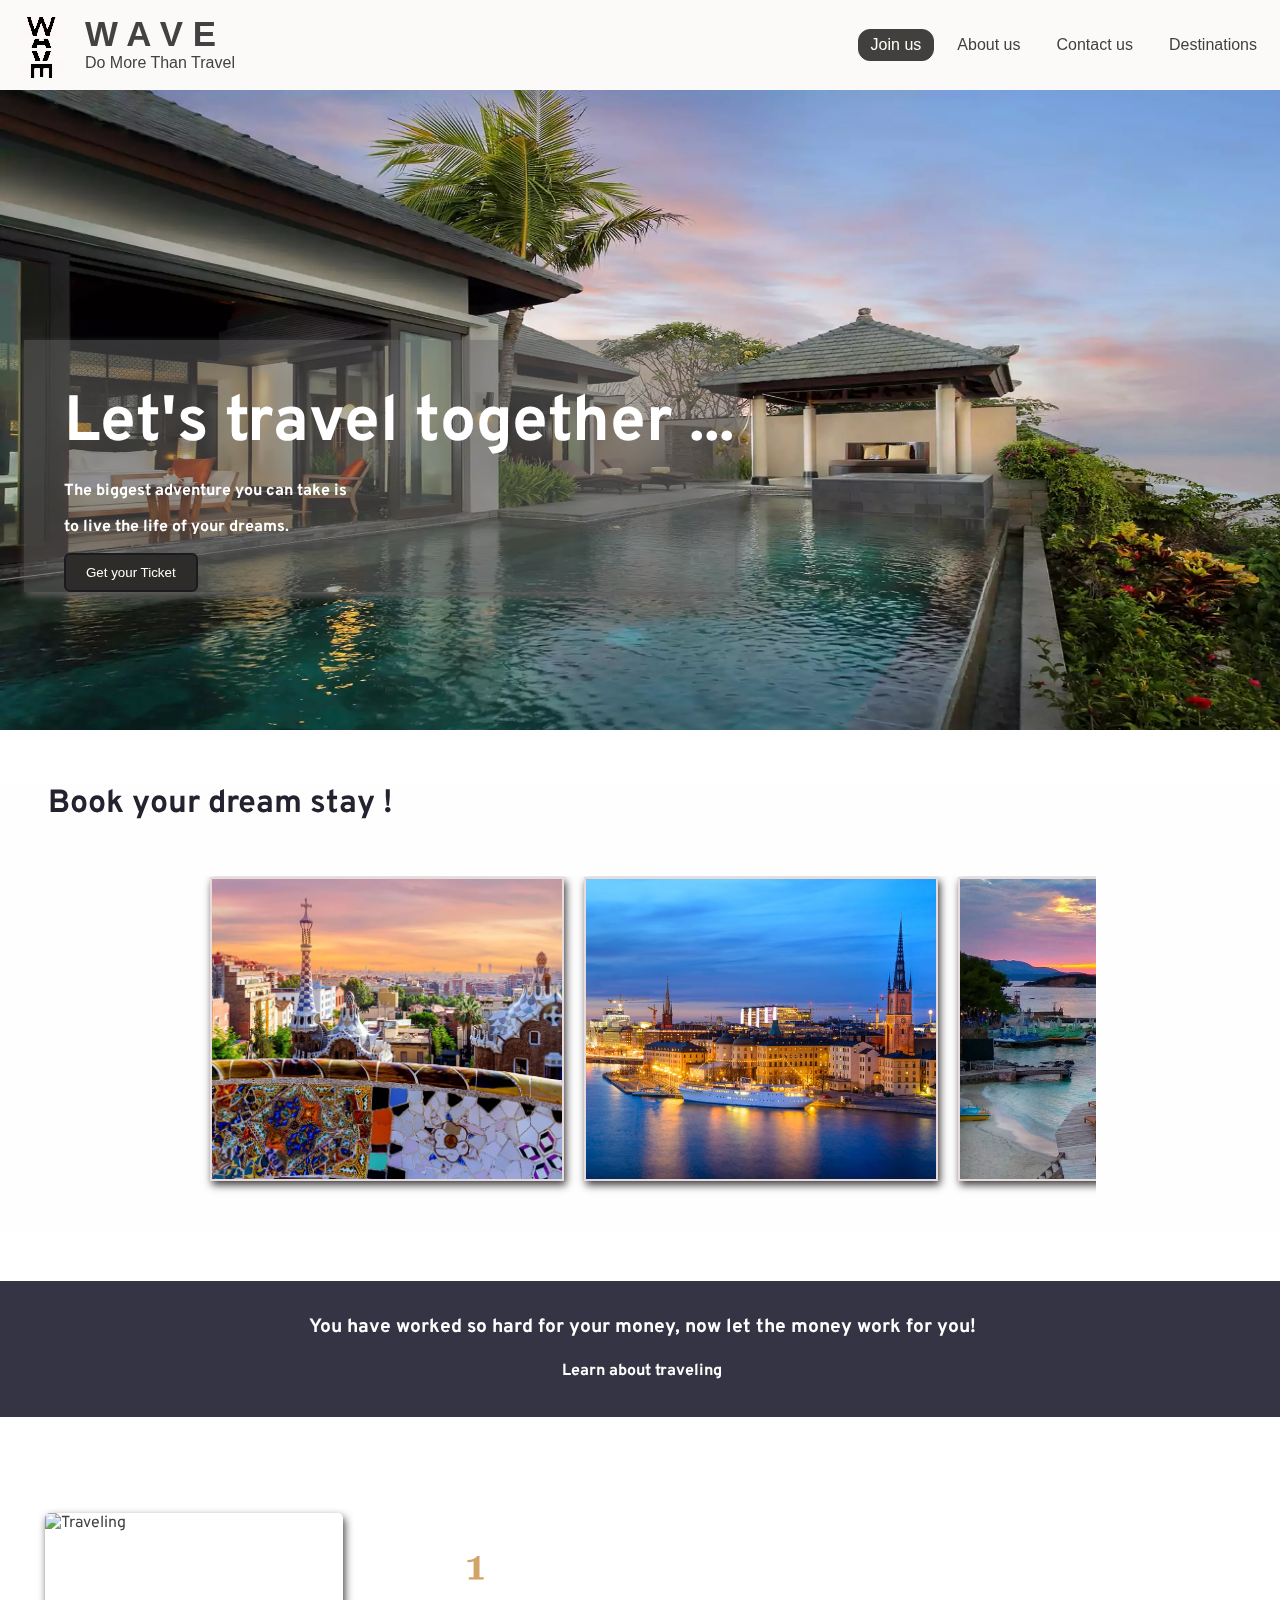
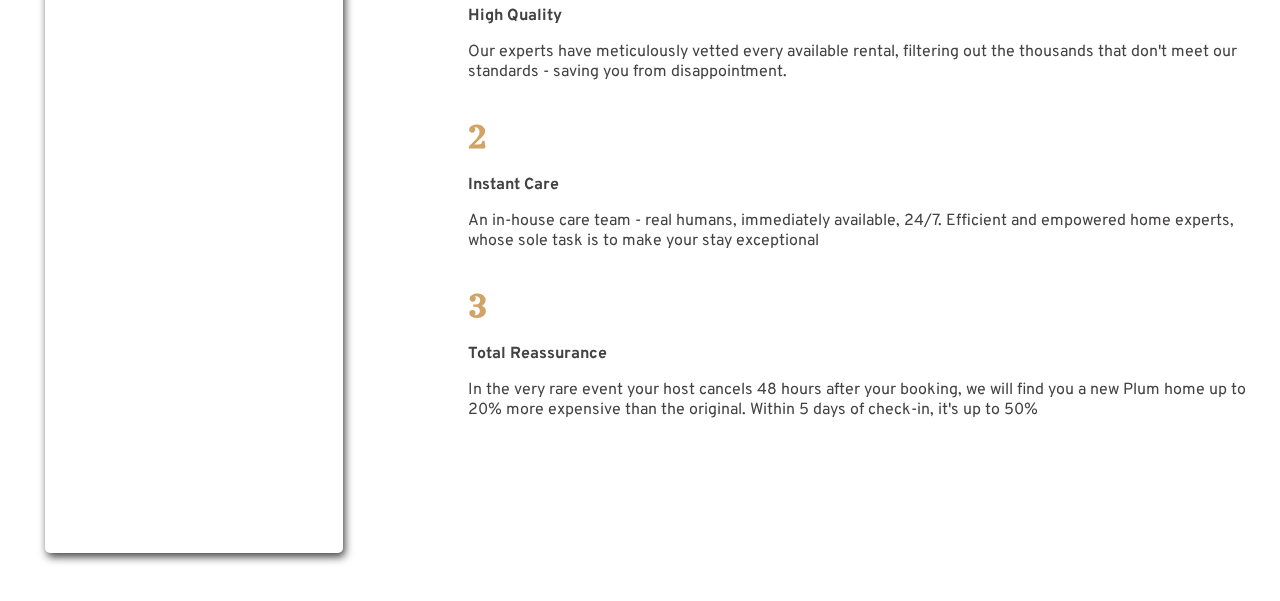
==== index.html @ 5fa5ee75 "added the fourth section in home page" ====
<!DOCTYPE html>
<html lang="en">

<head>
    <meta charset="UTF-8">
    <meta name="viewport" content="width=device-width, initial-scale=1.0">
    <link rel="preconnect" href="https://fonts.googleapis.com">
    <link rel="preconnect" href="https://fonts.gstatic.com" crossorigin>
    <link href="https://fonts.googleapis.com/css2?family=Great+Vibes&family=Overpass:wght@300&display=swap"
        rel="stylesheet">
    <link rel="preconnect" href="https://fonts.googleapis.com">
    <link rel="preconnect" href="https://fonts.gstatic.com" crossorigin>
    <link href="https://fonts.googleapis.com/css2?family=Croissant+One&display=swap" rel="stylesheet">
    <link rel="stylesheet" href="styles/shared.css">
    <link rel="stylesheet" href="styles/style.css">
    <link rel="stylesheet" href="styles/header.css">
    <script src="script/header.js" type="text/javascript"></script>
    <title>Travel</title>
</head>

<body>
    <header>
        <div class="logo-container">
            <div class="logo-image-container">
                <img class="logo" src="images/2(1).png" alt="Logo" />
            </div>
            <div class="logo-text-container">
                <p id="title"><a href="index.html"><strong>W A V E</strong></a></p>
                <p id="under-title">Do More Than Travel</p>
            </div>
        </div>

        <div class="navigation" id="navigation">
            <div class="nav-item item-close-button">
                <button class="close-button" onclick="closeMenu()"><img class="close-icon"
                        src="images/close.jpg" alt="close-icon" /></button>
            </div>
            <div class="nav-item">
                <a class="nav-item-href primary-button" href="log-in.php">
                    Join us
                </a>
            </div>
            <div class="nav-item">
                <a class="nav-item-href" href="about.html">
                    <nav>About us</nav>
                </a>
            </div>
            <div class="nav-item">
                <a class="nav-item-href" href="contact-us.php">
                    Contact us
                </a>
            </div>
            <div class="nav-item">
                <a class="nav-item-href" id="menu" href="#"> Destinations </a>
                <div class="dropdown">
                    <ul>
                        <li><a href="albania.html">Albania</a></li>
                        <li><a href="sweden.html">Sweden</a></li>
                        <li><a href="italy.html">Italy</a></li>
                        <li><a href="uk.html">UK</a></li>
                        <li><a href="greece.html">Greece</a></li>
                        <li><a href="spain.html">Spain</a></li>
                    </ul>
                </div>
                </a>
            </div>
        </div>
        <div class="burger-menu">
            <button onclick="openMenu()"><img class="burget-icon"
                    src="images/burger.jpg" alt="burger-icon" /></button>
        </div>
    </header>
    <main>
        <section id="first-section">        
                <img src="images/84.jpg" alt="Traveling">
    
                <div id="main-page-text">
                    <ul>
                        <li id="main-txt">
                            <p > <h1 >Let's  travel  together ...</h1></p>
                        </li>
                        <li id="under-main-txt" >
                          <p >The biggest adventure you can take is</p>
                          <p> to live the life of your dreams.</p>
                          <a href="tickets.html"><button>Get your Ticket</button></a>
                        </li>
                    </ul>
            </div>
           
        </div>
        </section>
        <section id="second-section">
            <p>Book your dream stay !</p>
            
                <div>
                    <button class="icon" onclick="scrolll()"><i class="fas fa-angle-left"></i></button>
                </div>
                <div id="cover">
                 <ul id="scroll-images">
                <li class="child">
                    <a href="spain.html">
                        <img class="cild-img" src="images/barcelona.webp" alt="Barcelona">   
                    </a>
                </li>
                <li class="child">
                    <a href="sweden.html">
                        <img class="cild-img" src="images/stockholm.jpg" alt="Stockholm">
                    </a>
                </li>
                <li class="child">
                    <a href="albania.html">
                        <img class="child-img" src="images/albania.jpg" alt="Ksamil">    
                    </a>
                </li>
                <li class="child">
                    <a href="greece.html">
                        <img class="child-img" src="images/santorini.jpg" alt="Santorini">
                    </a>
                </li>
                <li class="child">
                    <a href="uk.html">
                        <img class="child-img" src="images/uk.jpg" alt="London">
                    </a>
                </li>
                <li class="child">
                    <a href="italy.html">
                        <img class="child-img" src="images/italyy.jpg" alt="Venecia">
                    </a>
                </li>
            </ul>
            </div>
            <button class="icon" onclick="scrollr()"><i class="fas fa-angle-right"></i></button>

            <script>
                function scrolll(){
                    var left=document.querySelector(".scroll-images");
                    left.scrollBy(350, 0);
                }
                function scrollr(){
                    var right=document.querySelector(".scroll-images");
                    right.scrollBy(-350, 0);
                }
            </script>
           
        </section>
        <section id="third-section">
            <p>You have worked so hard for your money,  now let the money  work for you!</p>
            <p><a href="https://industry.traveloregon.com"> Learn about traveling</a></p>
        </section>

        <section id="fourth-section">
            <img src="images/what-we-offer.jpg" alt="Traveling">
            <section id="fourth-section-content">
                <div class="our-care">
                <p class="number">1</p>
                <p class="title-number">High Quality </p>
                <p>Our experts have meticulously vetted every available rental, 
                    filtering out the thousands that don't meet our standards - saving you from disappointment.</p>

            </div>
            <div class="our-care">
                <p class="number">2</p>
                <p  class="title-number">Instant Care</p>
                <p>An in-house care team - real humans, immediately available, 24/7.
                     Efficient and empowered home experts, whose sole task is to make your stay exceptional</p>
            </div>
            <div class="our-care">
                <p class="number">3</p>
                <p class="title-number">Total Reassurance</p>
                <p>In the very rare event your host cancels 48 hours after your booking, 
                    we will find you a new Plum home up to 20% more expensive than the original. Within 5 days of check-in,
                     it's up to 50%</p>
            </div> 
            </section>
    </main>
</body>
</html>
---- styles/style.css ----
body {
    margin: 0;
    font-family: "Overpass", sans-serif;
    color: rgb(67, 65, 65);
    width: 100%;
  }
  
  #first-section {
    position: relative;
  
    
  }
  
  #first-section button {
    border-radius: 6px;
    padding: 10px 20px;
    background-color: rgb(46, 43, 43);
    color: rgb(255, 253, 245);
    border: 2px solid rgb(27, 27, 31);
    cursor: pointer;
  }
  #first-section img {
    width: 100%;
    height: 40rem;
    background-position: center;
    background-size: cover;
   
  }
  
  #first-section button:hover {
    background-color: rgb(240, 240, 246);
    color: rgb(30, 30, 33);
  }
  
  #main-page-text {
    position: absolute;
    top: 250px;
    font-size: 2rem;
    margin: 0;
    padding: 0;
    left: 1.5rem;
    box-shadow: 2px 4px 8px rgb(98, 96, 96);
    background-color: rgba(100, 100, 100, 0.503);
  }
  #main-page-text ul {
    margin: 0;
  }
  #main-txt h1 {
    color: white;
    margin-bottom: 0;
    padding-bottom: 0;
  }
  #main-txt p {
    margin: 0;
    
  }
  
  #under-main-txt {
    font-size: 1rem;
    font-weight: bold;
    color: rgb(255, 255, 255);
  }
  #second-section {
    margin: 0;
    padding: 0;
    box-sizing: border-box;
    background-color: rgb(255, 254, 254);
  }
  #second-section p {
    margin-top: 3rem;
    margin-left: 3rem;
    font-size: 2rem;
    font-weight: bold;
    color: rgb(37, 34, 47);
  }
  
  #cover {
    position: relative;
    width: 70%;
    height: 50%;
    margin-left: 10rem;
  }
  .cover::before {
    position: absolute;
    content: "";
    left: 0;
    top: 0;
    z-index: 99;
    height: 100%;
    width: 150px;
    background-image: linear-gradient(90deg, rgb(240, 214, 214), transparent);
  }
  .cover::after {
    position: absolute;
    content: "";
    right: 0;
    top: 0;
    z-index: 99;
    height: 100%;
    width: 150px;
    background-image: linear-gradient(-90deg, rgb(236, 212, 212), transparent);
  }
  #scroll-images {
    width: 100%;
    height: auto;
    display: flex;
    justify-content: left;
    align-items: center;
    overflow: auto;
    position: relative;
    scroll-behavior: smooth;
  }
  
  #scroll-images::-webkit-scrollbar {
    width: 3px;
  }
  
  #scroll-images::-webkit-scrollbar-thumb {
    background-color: rgb(60, 62, 82);
    border-radius: 6px;
  }
  
  #scroll-images::-webkit-scrollbar-thumb:hover {
    background-color: rgb(196, 174, 148);
  }
  .child {
    min-width: 350px;
    height: 300px;
    margin: 1px 10px;
    cursor: pointer;
    border: 1px solid white;
    overflow: hidden;
    border: 2px solid rgb(232, 219, 219);
    box-shadow: 2px 4px 8px rgb(61, 58, 58);
    margin-bottom: 2rem;
  }
  
  .child img {
    width: 100%;
    height: 100%;
    object-fit: cover;
  }
  
  .icon {
    color: rgb(245, 232, 232);
    background-color: rgb(249, 235, 235);
    font-size: 50px;
    outline: none;
    border: none;
    padding: 0px 20px;
    cursor: pointer;
  }

  #third-section {
    background-color: rgb(52, 52, 69);
    padding: 15px;
    margin-bottom: 3rem;
    margin-top: 3rem;
    width: 98%;
  
  }
  #third-section p {
    color: white;
    text-align: center;
    font-weight: bold;
    font-size: 1.2rem;
  }
  #third-section a {
    text-decoration: none;
    color: white;
    font-size: 1rem;
  }
  #third-section a:hover {
    border: 3px solid rgb(232, 230, 230);
    border-radius: 9px;
    padding: 10px;
    color: rgb(156, 152, 152);
  }
 
#fourth-section {
  display: flex;
  margin-bottom: 0;
}
#fourth-section img {
  border-radius: 5px;
  box-shadow: 2px 4px 8px rgb(68, 67, 67);
  margin: 3rem 2.8rem;
  width: 40%;
  height: 40rem;
}
#fourth-section-content {
  flex-direction: column;
  margin: 3rem 1.5rem;
  bottom: 4rem;
}
#fourth-section-content {
  margin-left: 5rem;
}
.title-number {
  font-weight: bolder;
  margin-top: 0.2;
}
.number {
  font-family: "Croissant One", sans-serif;
  font-size: 2rem;
  color: rgb(209, 163, 102);
  font-weight: bold;
  margin-bottom: 0;
}
#contact-us-part{
 margin-left: 1rem;
}
---- styles/header.css ----
header {
    font-family: 'Segoe UI', Tahoma, Geneva, Verdana, sans-serif;
      display: flex;
      align-items: center;
      justify-content: space-between;
      background-color: rgb(252, 249, 249);
      height: 90px;
      padding: 0 10px;
      @media screen and (min-width: 1080px) {
        padding: 0;
        
      }
     
    }
    
    header .logo {
      margin-top: 5px;
      display: none;
      height: 90px;
      object-fit: contain;
      @media screen and (min-width: 1080px) {
        display: block;
      }
    }
    
    header .logo-container {
      display: flex;
    }
    
    header .logo-text-container {
      display: flex;
      flex-direction: column;
    }
    
    header .logo-image-container {
      height: 100%;
    }
    
    header .burget-icon {
      height: 40px;
      object-fit: contain;
    }
    
    header .navigation {
      display: none;
      position: absolute;
      background-color: rgb(67, 65, 65);
      flex-direction: column;
      left: 0;
      top: 0;
      bottom: 0;
      right: 0;
      gap: 10px;
      z-index: 1;
      
      @media screen and (min-width: 1080px) {
        display: flex;
        flex-direction: row;
        position: relative;
        background-color: transparent;
        padding: 0 10px;
      }
    }
    
    header .burger-menu {
      display: block;
      @media screen and (min-width: 1080px) {
        display: none;
      }
    }
    header .burger-menu button {
      background: transparent;
      border: none;
    }
    
    header .nav-item {
      display: flex;
      position: relative;
      overflow: visible;
      padding: 20px 50px;
      justify-content: center;
      @media screen and (min-width: 1080px) {
        padding: 0;
      }
    }
    
    header .item-close-button {
      display: flex;
      @media screen and (min-width: 1080px) {
        display: none;
      }
    }
    
    header .nav-item .nav-item-href {
      text-decoration: none;
      padding: 6px 12px;
      color: rgb(252, 249, 249);
      border: 1px solid rgb(66, 63, 63);
      @media screen and (min-width: 1080px) {
        color: rgb(66, 63, 63);
        border: 1px solid rgb(252, 249, 249);
      }
    }
    
    header .nav-item .close-button {
      background: transparent;
      border: none;
    }
    
    header .nav-item .close-icon {
      height: 40px;
      object-fit: contain;
    }
    
    header .nav-item a:hover {
      border-radius: 12px;
      border: 1px solid rgb(66, 63, 63);
    }
    
    header .nav-item .primary-button {
      border: 1px solid rgb(66, 63, 63);
      border-radius: 12px;
      padding: 6px 12px;
      background-color: rgb(66, 63, 63);
      color: rgb(255, 253, 245);
      cursor: pointer;
    }
    header .nav-item .primary-button:hover {
      background-color: rgb(255, 253, 245);
      color: rgb(66, 63, 63);
    }
    
    header .nav-item:hover {
      color: white;
    }
    
    header .dropdown {
      display: none;
      position: absolute;
      top: 35px;
      background-color: rgb(66, 63, 63);
      z-index: 1;
      border-radius: 15px;
    }
    header .navigation :last-child:hover .dropdown {
      display: block;
    }
    header .navigation :last-child:hover .dropdown ul {
      display: block;
    }
  
    header .dropdown:hover {
      font-size: larger;
    }
    
    header .dropdown a {
      color: white;
      text-decoration: none;
    }
    
    header .dropdown li {
      width: 48px;
      font-size: smaller;
      padding: 10px;
      padding-left: 0;
      padding-right: 2rem;
    }
    
    header .dropdown a:hover {
      font-size: larger;
    }
    ul {
      list-style: none;
      margin: 0;
    }
    
    .logo {
      margin-right: 0;
      mix-blend-mode: color-burn;
    }
    #title {
      margin-bottom: 0;
      padding-bottom: 0;
    }
    #title a {
      font-size: 2.18rem;
      text-align: left;
      padding-left: 0rem;
      cursor: pointer;
      text-decoration: none;
      color: rgb(67, 65, 65);
    }
    #title a:hover {
      color: rgb(96, 88, 88);
    }
    #under-title {
      margin-top: 0;
      padding-top: 0;
    }
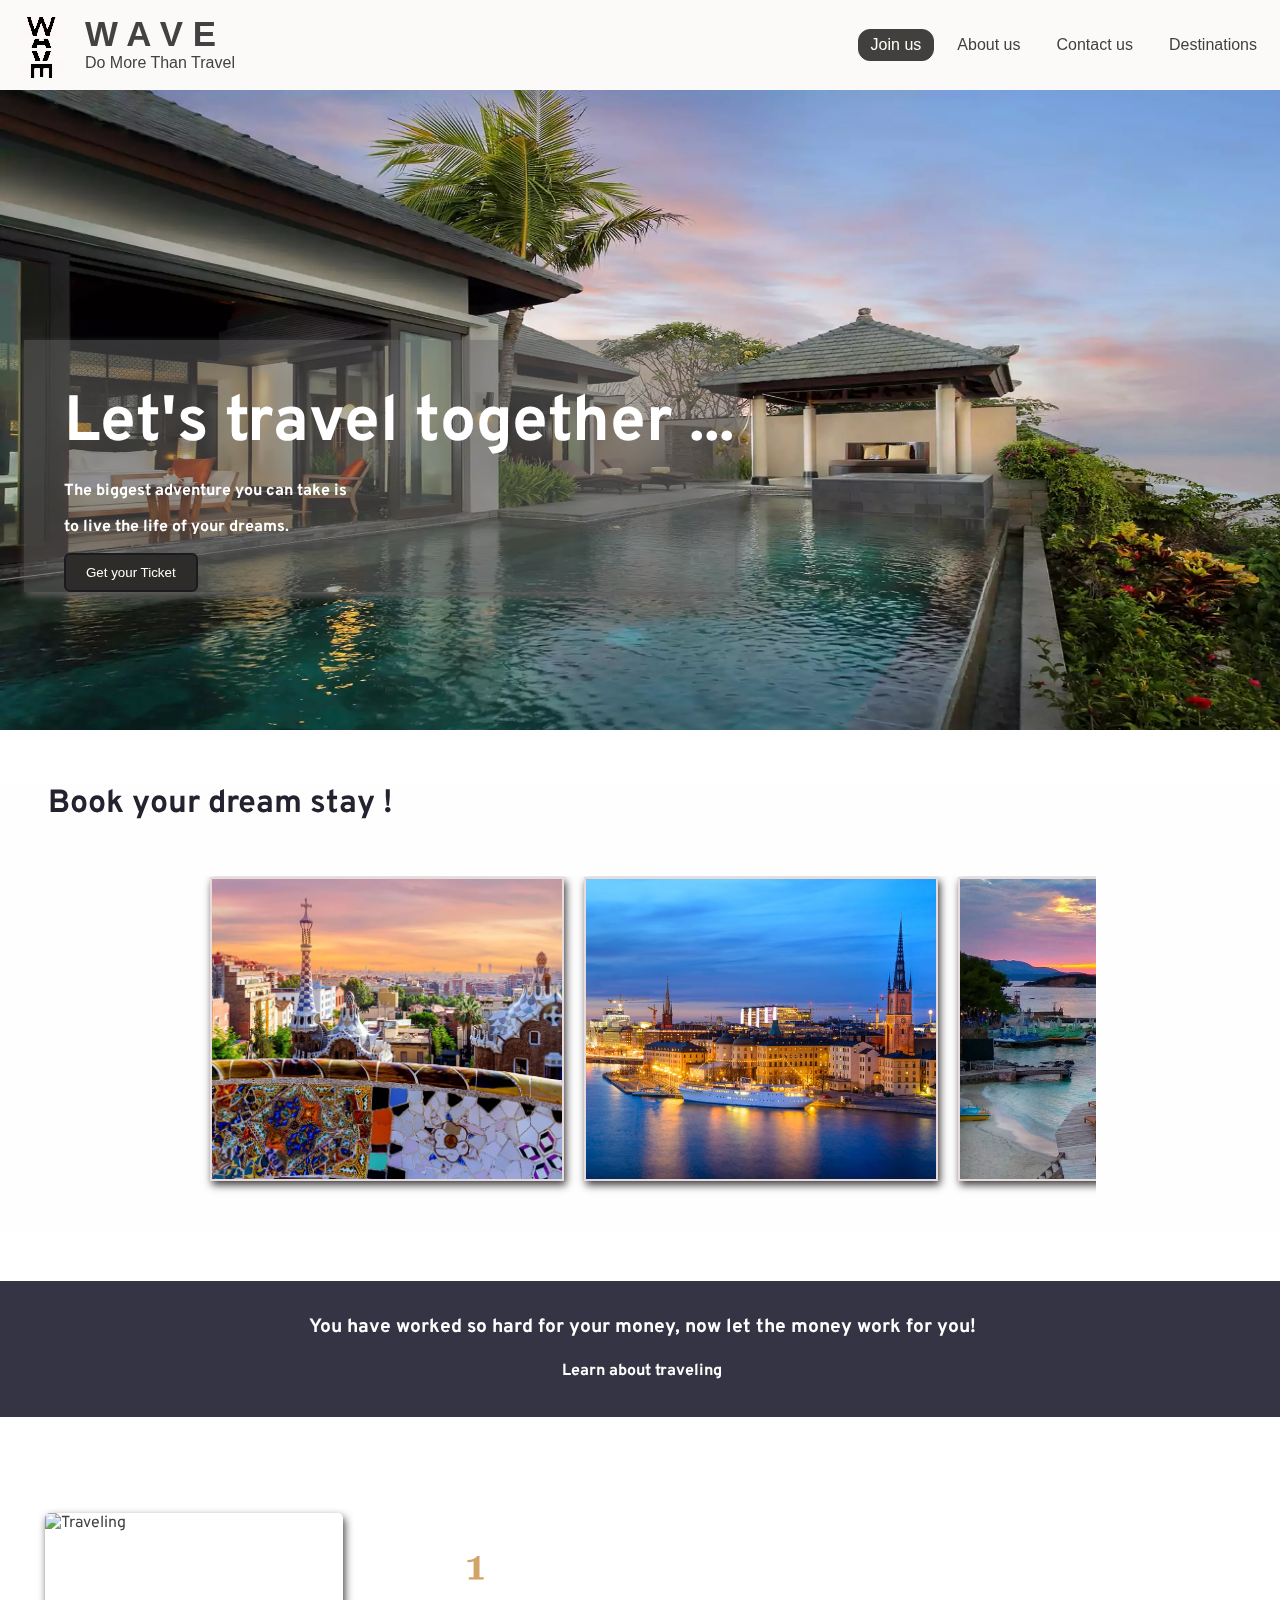
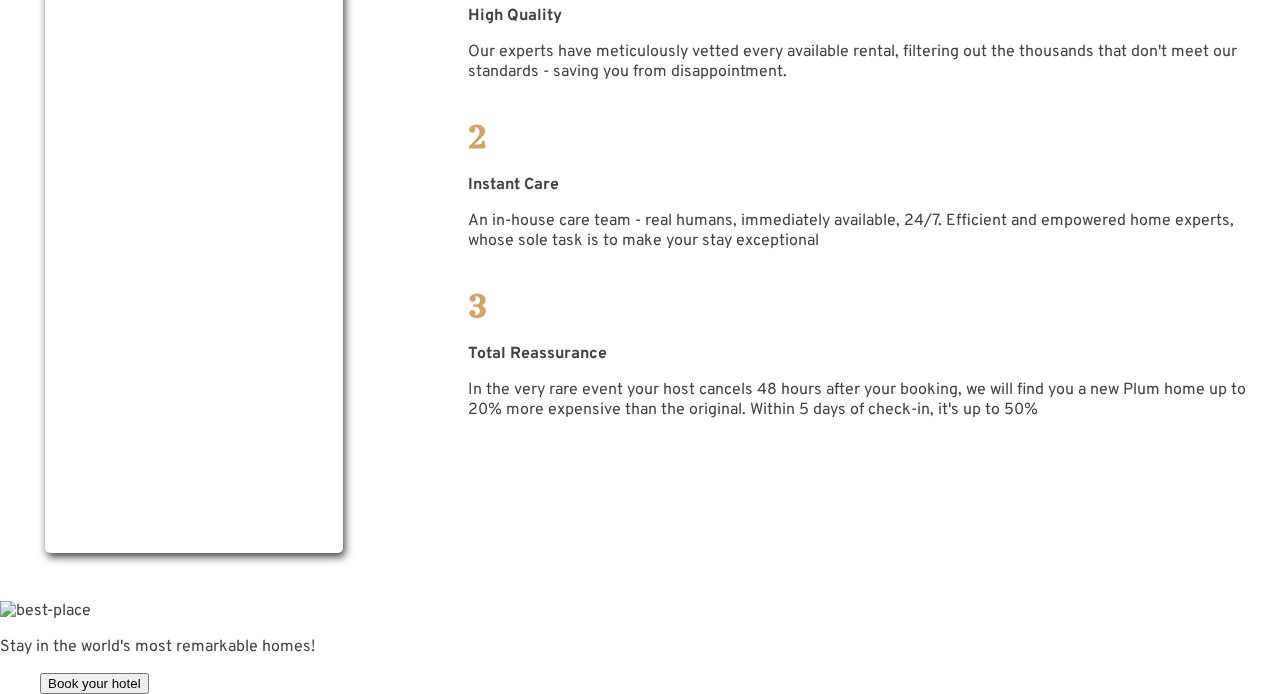
==== commit 9c2ff86b: "made some changes in home page" ====
--- a/index.html
+++ b/index.html
@@ -174,6 +174,20 @@
                      it's up to 50%</p>
             </div> 
             </section>
+
+        </section>
+        <section id="fifth-section">
+            <img src="images/foto5.jpg" alt="best-place">
+            <div id="fifth-section-content">
+                <p>Stay in the world's most remarkable homes!</p>
+                <ul id="in-fifth-section">
+                    <a href="hotels.html"> <button type="button" >Book your hotel</button></a>
+                 
+                </ul>
+            
+            </div>
+            
+        </section>
     </main>
 </body>
 </html>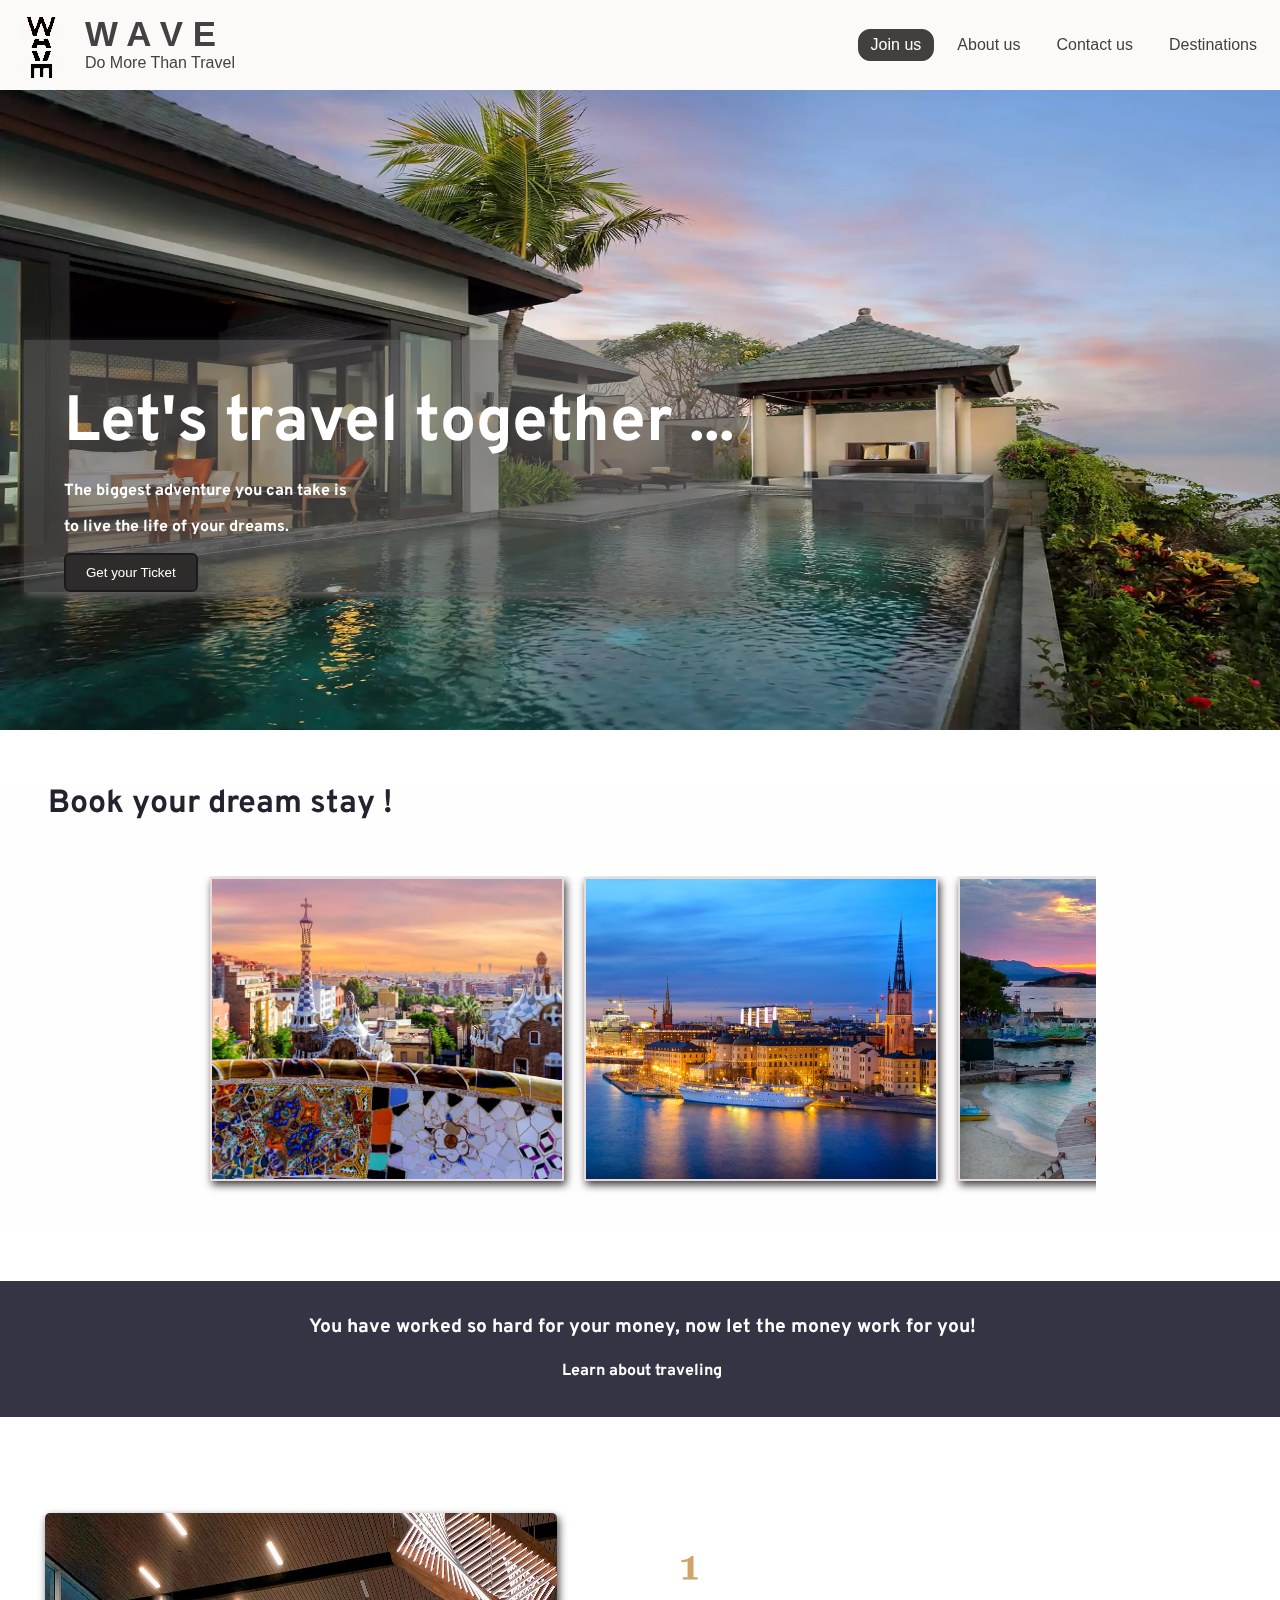
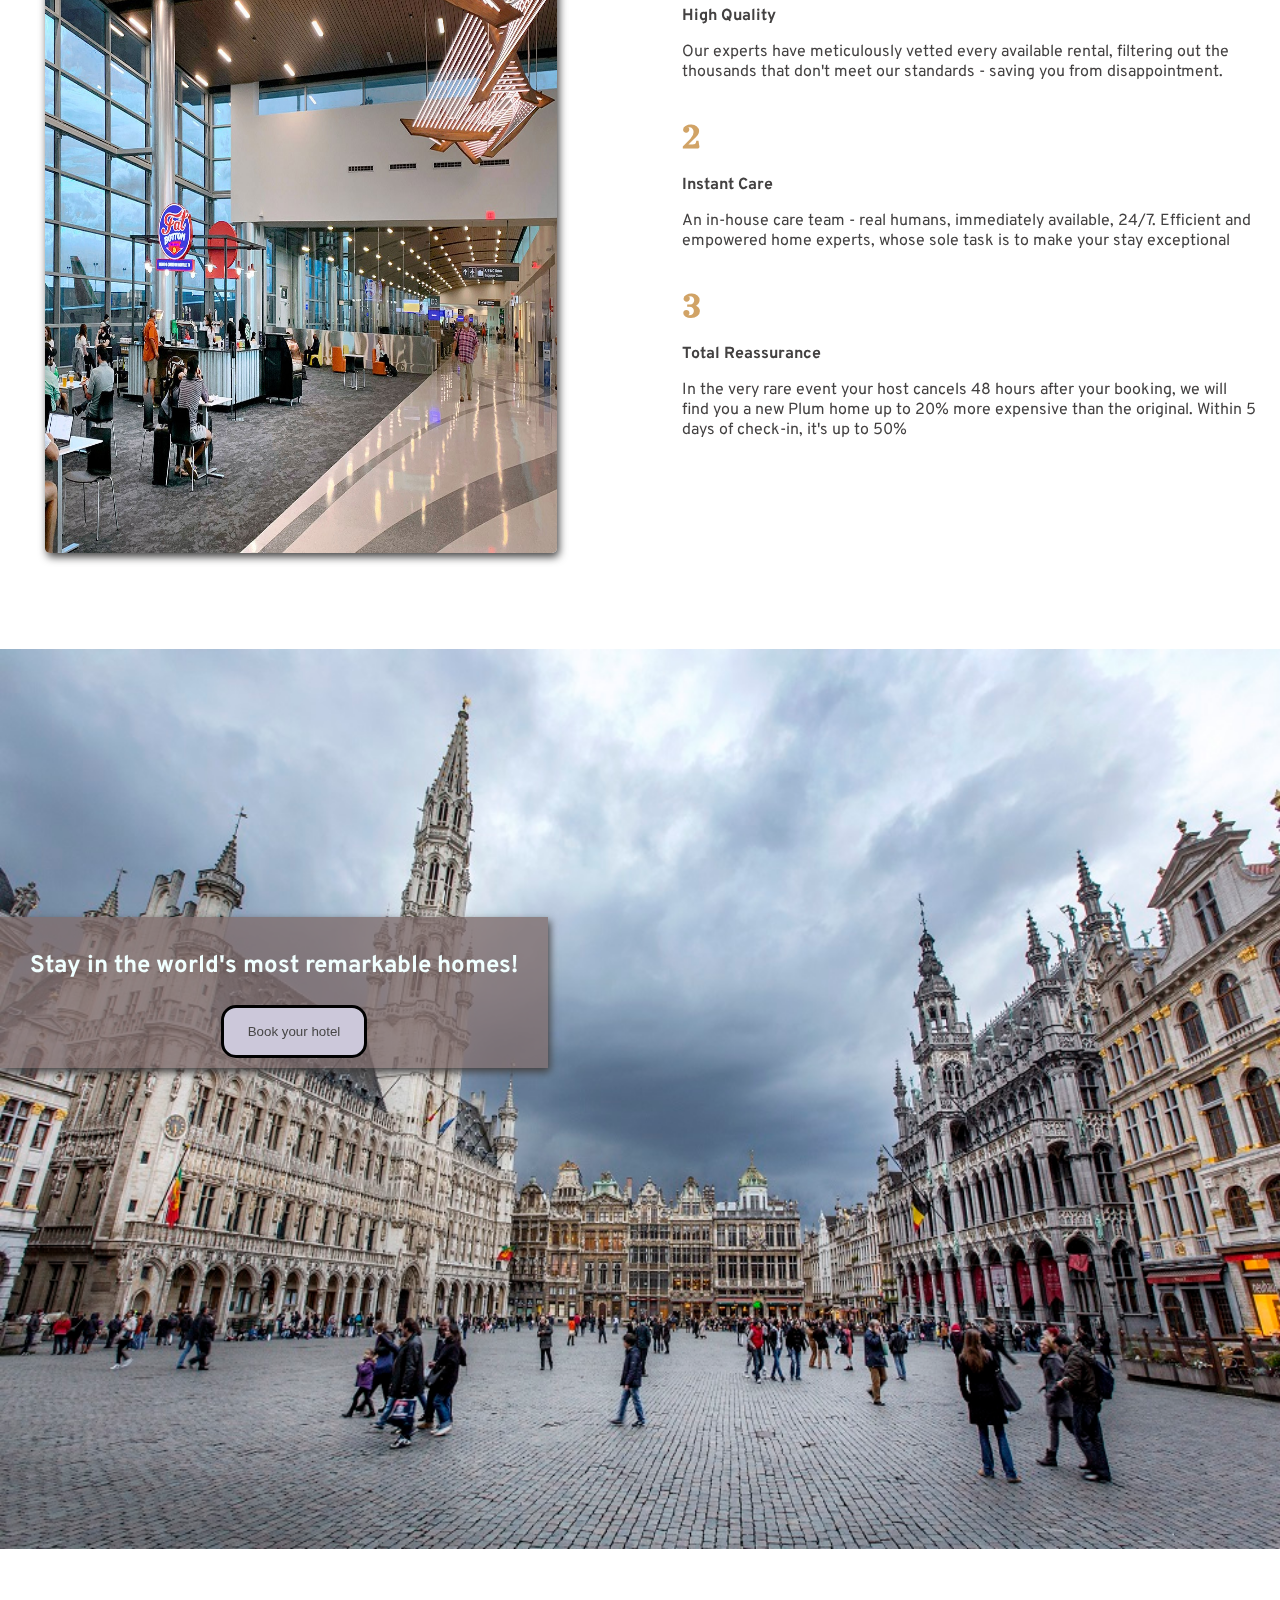
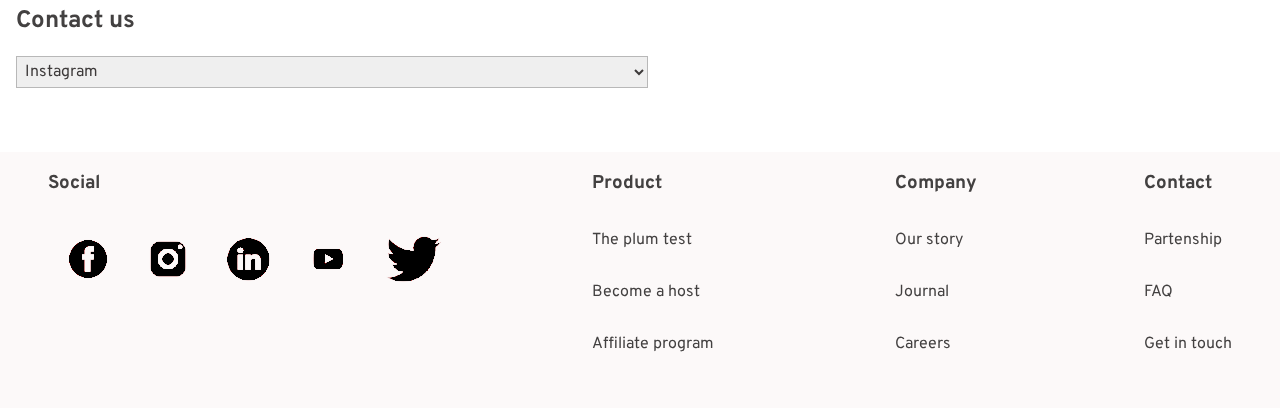
==== commit 73d78356: "finishing up the home page" ====
--- a/index.html
+++ b/index.html
@@ -189,5 +189,92 @@
             
         </section>
     </main>
+
+    <footer>
+
+        <div id="contact-us-part">
+            <label for="contact-us" ><h2>Contact us</h2></label>
+        <select name="contact-us" id="contact-us">
+            <option value="">Instagram</option>
+            <option value="">Email</option>
+            <option value="">Number</option>
+            <option value="">Facebook</option>
+        </select>
+        </div>
+        
+        <div id="footer-part">
+             <section id="social-part">
+            <h3>Social</h3>
+              <ul class="footer-content-special">
+        <li > 
+            <a href="https://www.facebook.com">
+                <img class="last-img" src="images/facebook.jpg" alt="facebook">
+            </a>
+           
+        <li>
+            <a href="https://www.instagram.com">
+                <img  class="last-img" src="images/insta.jpg" alt="instagram"></li>
+            </a>
+        <li> 
+            <a href="https://www.linkedIn">
+                <img  class="last-img" src="images/in.jpg" alt="linkedin"></li>
+            </a>
+         <li> 
+            <a href="https://www.youtube.com">
+                <img  class="last-img" src="images/youtube.jpg" alt="youtube"></li>
+            </a>
+         <li><a href="https://twitter.com"> 
+            <img  class="last-img" src="images/twitter.jpg" alt="twitter"></li>
+        </a>
+   
+    
+    </ul>
+        </section>
+        
+        <section>
+             <h3>Product</h3>
+             <ul class="footer-content">
+                <li>
+                    <p>The plum test</p>
+                </li>
+                <li>
+                    <p>Become a host</p>
+                </li>
+                <li>
+                    <p>Affiliate program</p>
+                </li>
+             </ul>
+        </section>
+      <section>
+        <h3>Company</h3>
+        <ul class="footer-content">
+            <li>
+                <p>Our story</p>
+            </li>
+            <li> 
+                <p>Journal</p>
+            </li>
+            <li>
+                <p>Careers</p>
+            </li>
+        </ul>
+      </section>
+      <section>
+        <h3>Contact</h3>
+        <ul class="footer-content">
+            <li>
+                <p>Partenship</p>
+            </li>
+            <li>
+                <p>FAQ</p>
+            </li>
+            <li>
+                <p>Get in touch</p>
+            </li>
+        </ul>
+      </section> 
+        </div>
+      
+    </footer>
 </body>
 </html>--- a/styles/shared.css
+++ b/styles/shared.css
@@ -0,0 +1,36 @@
+footer{
+    width: 100%;
+  
+}
+#footer-part {
+    height: 16rem;
+    background-color: rgb(252, 249, 249);
+    display: flex;
+    justify-content: space-between;
+}
+#footer-part ul{
+    list-style: none;
+}
+
+.footer-content{
+    display: flex;
+    flex-direction: column;
+    margin-left: 0;
+    padding-left: 0;
+    padding-right: 3rem;
+}
+.footer-content-special{
+    display: flex;
+    margin-left: 0;
+    padding-left: 0;
+   
+}
+#social-part{
+    padding-left: 3rem;
+}
+
+.last-img{
+    height: 3rem;
+   mix-blend-mode: color-burn;
+   margin: 1.3rem 1rem;
+}--- a/styles/style.css
+++ b/styles/style.css
@@ -209,4 +209,52 @@
 }
 #contact-us-part{
  margin-left: 1rem;
+}
+
+#fifth-section {
+  position: relative;
+}
+#fifth-section img {
+  width: 100%;
+  height: 100vh;
+  margin-bottom: 2rem;
+  margin-top: 3rem;
+}
+#fifth-section-content {
+  position: absolute;
+  top: 300px;
+  color: azure;
+  font-weight: bolder;
+  background-color: rgba(127, 110, 110, 0.8);
+  box-shadow: 2px 4px 8px rgb(68, 67, 67);
+  padding-left: 10px;
+  padding: 10px 30px;
+  margin: 1rem auto;
+  font-size: 1.5rem;
+}
+#in-fifth-section {
+  display: flex;
+  justify-content: space-around;
+}
+#in-fifth-section button {
+  border-radius: 15px;
+  background-color: rgb(204, 200, 218);
+  border: 3px solid black;
+  color: rgb(72, 71, 71);
+  cursor: pointer;
+  padding: 1rem 1.5rem;
+}
+#in-fifth-section button:hover {
+  background-color: rgb(193, 190, 209);
+}
+
+select {
+  width: 50%;
+  display: block;
+  box-sizing: border-box;
+  font: inherit;
+  border: 1px solid rgb(184, 184, 184);
+  padding: 0.25rem;
+  color: rgb(61, 58, 58);
+  margin-bottom: 4rem;
 }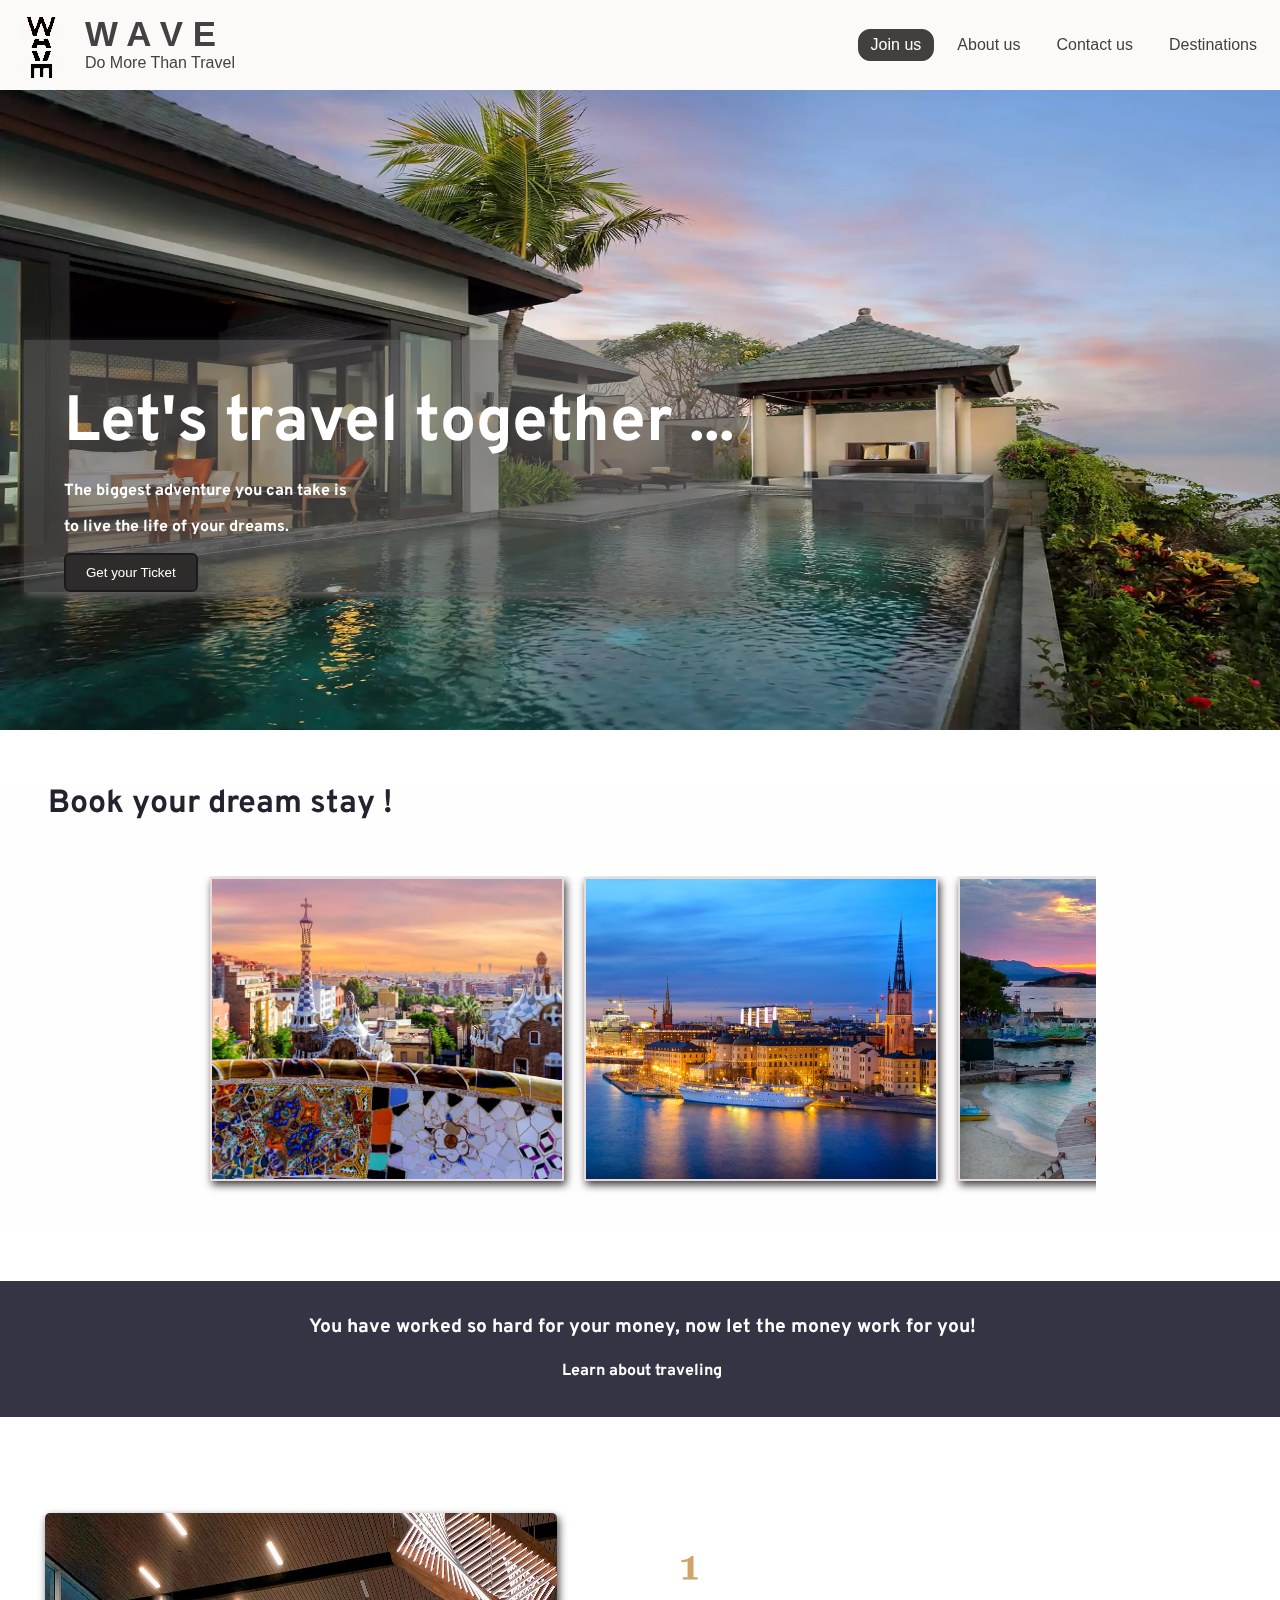
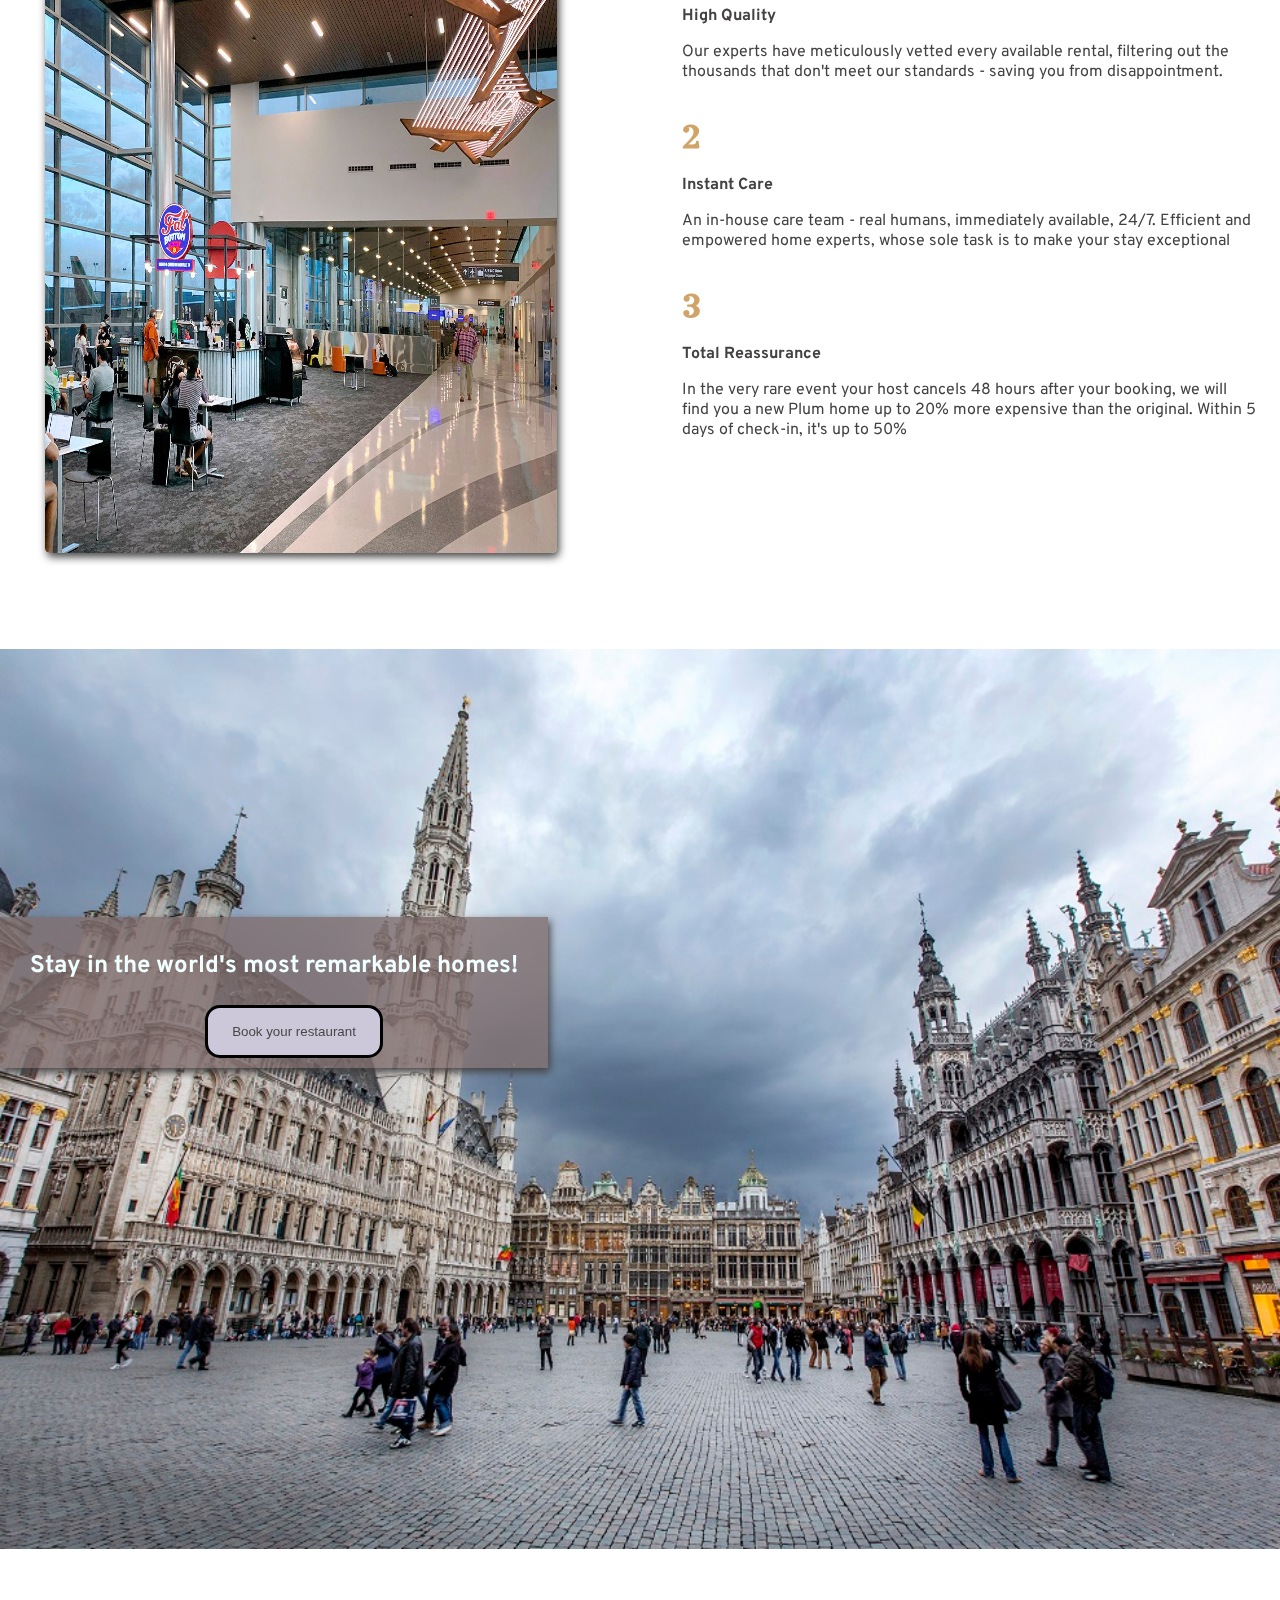
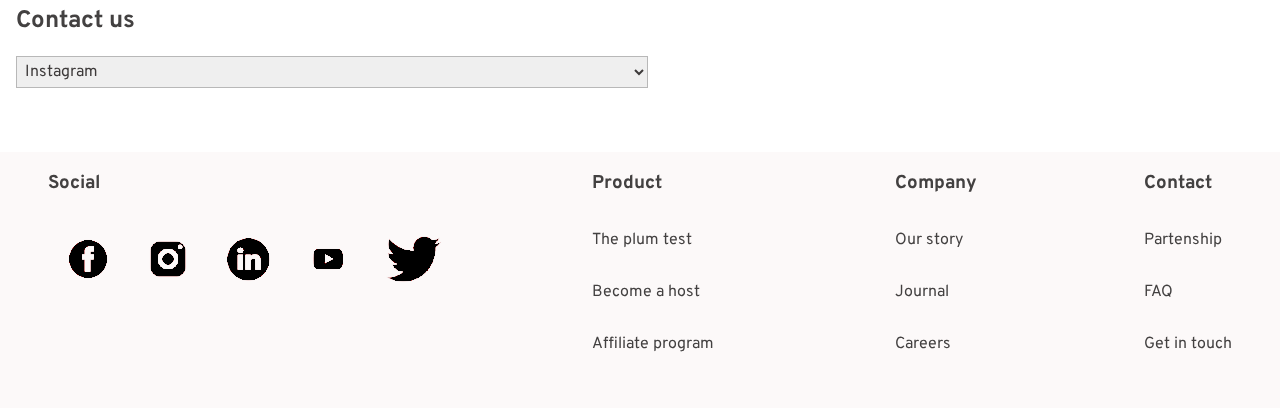
==== commit 9002f22b: "made some updates" ====
--- a/index.html
+++ b/index.html
@@ -56,12 +56,12 @@
                 <a class="nav-item-href" id="menu" href="#"> Destinations </a>
                 <div class="dropdown">
                     <ul>
-                        <li><a href="albania.html">Albania</a></li>
-                        <li><a href="sweden.html">Sweden</a></li>
-                        <li><a href="italy.html">Italy</a></li>
-                        <li><a href="uk.html">UK</a></li>
-                        <li><a href="greece.html">Greece</a></li>
-                        <li><a href="spain.html">Spain</a></li>
+                        <li><a href="albania.php">Albania</a></li>
+                        <li><a href="sweden.php">Sweden</a></li>
+                        <li><a href="italy.php">Italy</a></li>
+                        <li><a href="uk.php">UK</a></li>
+                        <li><a href="greece.php">Greece</a></li>
+                        <li><a href="spain.php">Spain</a></li>
                     </ul>
                 </div>
                 </a>
@@ -84,7 +84,7 @@
                         <li id="under-main-txt" >
                           <p >The biggest adventure you can take is</p>
                           <p> to live the life of your dreams.</p>
-                          <a href="tickets.html"><button>Get your Ticket</button></a>
+                          <a href="tickets.php"><button>Get your Ticket</button></a>
                         </li>
                     </ul>
             </div>
@@ -181,7 +181,7 @@
             <div id="fifth-section-content">
                 <p>Stay in the world's most remarkable homes!</p>
                 <ul id="in-fifth-section">
-                    <a href="hotels.html"> <button type="button" >Book your hotel</button></a>
+                    <a href="hotels.php"> <button type="button" >Book your restaurant</button></a>
                  
                 </ul>
             
--- a/styles/shared.css
+++ b/styles/shared.css
@@ -33,4 +33,33 @@
     height: 3rem;
    mix-blend-mode: color-burn;
    margin: 1.3rem 1rem;
+}
+
+@media only screen  and (max-width: 1080px) {
+    html{
+        display: flex;
+    }
+
+    .last-img{
+       height: 2rem;
+    }
+    .footer-content-special{
+        display: block;
+    }
+
+    #footer-part {
+        display: block;
+        height: 78rem;
+        margin: 0;
+      }
+      .footer-content {
+        margin-left: 4rem;
+        margin-top: 0.5rem;
+      }
+      #footer-part h3 {
+        margin: 0;
+        margin-left: 2rem;
+        padding-top: 1rem;
+      }
+  
 }--- a/styles/style.css
+++ b/styles/style.css
@@ -257,4 +257,169 @@
   padding: 0.25rem;
   color: rgb(61, 58, 58);
   margin-bottom: 4rem;
+}
+
+@media only screen and (max-width: 1024px){
+  #third-section{
+   width: 97%;
+  }
+}
+
+
+@media only screen and (max-width: 915px) {
+html {
+ display: flex;
+}
+#cover{
+   margin-left: 5rem;
+}
+
+#third-section{
+   width: 96.3%;
+}
+
+#fourth-section {
+ display: block;
+}
+#fourth-section img {
+ width: 90%;
+ margin: 0;
+ margin-left: 3rem;
+}
+#fourth-section-content {
+ margin-left: 1.3rem;
+}
+#fifth-section img{
+   height: 40rem;
+}
+#fifth-section-content{
+   top: 15rem;
+}
+
+}
+
+@media only screen and (max-width: 767px) {
+html {
+ display: flex;
+}
+#second-section p{
+   margin-left: 1rem;
+}
+#first-section img{
+   height: 35rem;
+}
+#main-page-text{
+   top: 10rem;
+   font-size: 1rem;
+}
+#main-page-text ul{
+   padding-left: 0;
+}
+
+#cover {
+ margin-left: 1rem;
+ width: 80%;
+}
+#third-section{
+   width: 90%;
+}
+
+#fourth-section {
+ display: block;
+}
+#fourth-section img {
+ width: 70%;
+ height: 30rem;
+object-fit: cover;
+}
+#fourth-section-content {
+ margin-left: 1.3rem;
+}
+
+#fifth-section img {
+ width: 100%;
+ height: 80vh;
+ object-fit: cover;
+}
+#fifth-section-content {
+ top: 15rem;
+ margin: 0.1rem 0.5rem;
+ font-size: 1rem;
+
+}
+
+#in-fifth-section input {
+ margin-top: 0;
+ margin-left: 0;
+ padding: 0.1rem 0.1rem;
+ border-radius: 8px;
+}
+#in-fifth-section button {
+ padding: 0.1rem 0.1rem;
+ margin-left: 1rem;
+ margin-top: 0.3rem;
+ font-size: 0.3rem;
+}
+#in-fifth-section li input {
+ font-size: 0.1rem;
+ 
+}
+
+#date-part input {
+ padding: 0.1rem 0.8rem;
+}
+#contact-us-part{
+   margin-left: 1rem;
+}
+#contact-us-part select {
+ width: 50%;
+}
+
+#social-part {
+ padding-top: 3rem;
+ padding-left: 0;
+}
+#social-part a {
+ margin-left: 2rem;
+}
+}
+@media only screen and (max-width: 281px){
+strong{
+   font-size: 1.5rem ;
+}
+#under-title{
+   font-size: 0.8rem;
+}
+#main-page-text{
+   font-size: 0.8rem;
+   left: 0.5rem;
+}
+#under-main-txt{
+   font-size: 0.4rem;
+}
+#main-page-text button{
+   font-size: 0.3rem;
+  
+}
+#first-section img{
+   height: 25rem;
+}
+
+#second-section p{
+   font-size: 1.5rem;
+}
+#cover{
+   margin-left: 1.5rem;
+   width: 70%;
+}
+#fifth-section-content{
+   width: 70%;
+}
+#fifth-section-content ul{
+   margin: 0;
+   padding: 0;    
+}
+#fourth-section img{
+height: 25rem;
+}
 }